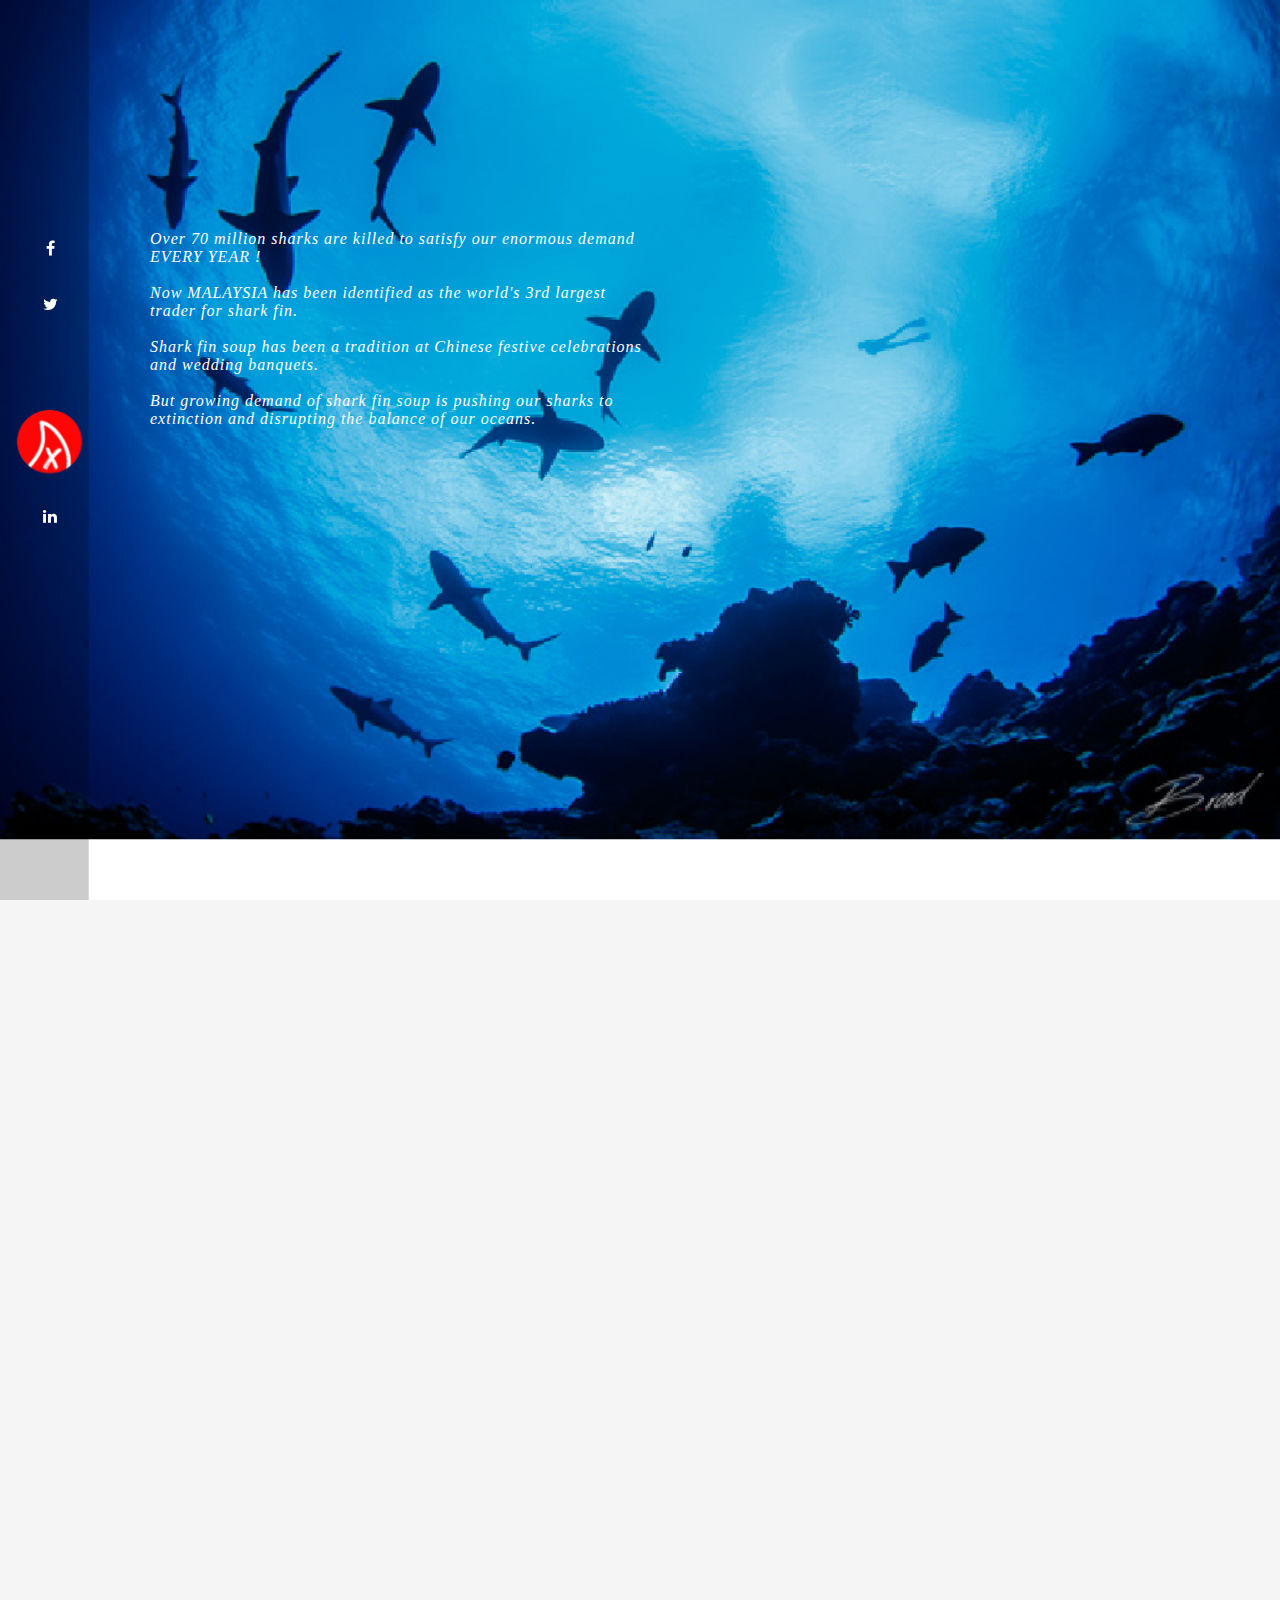
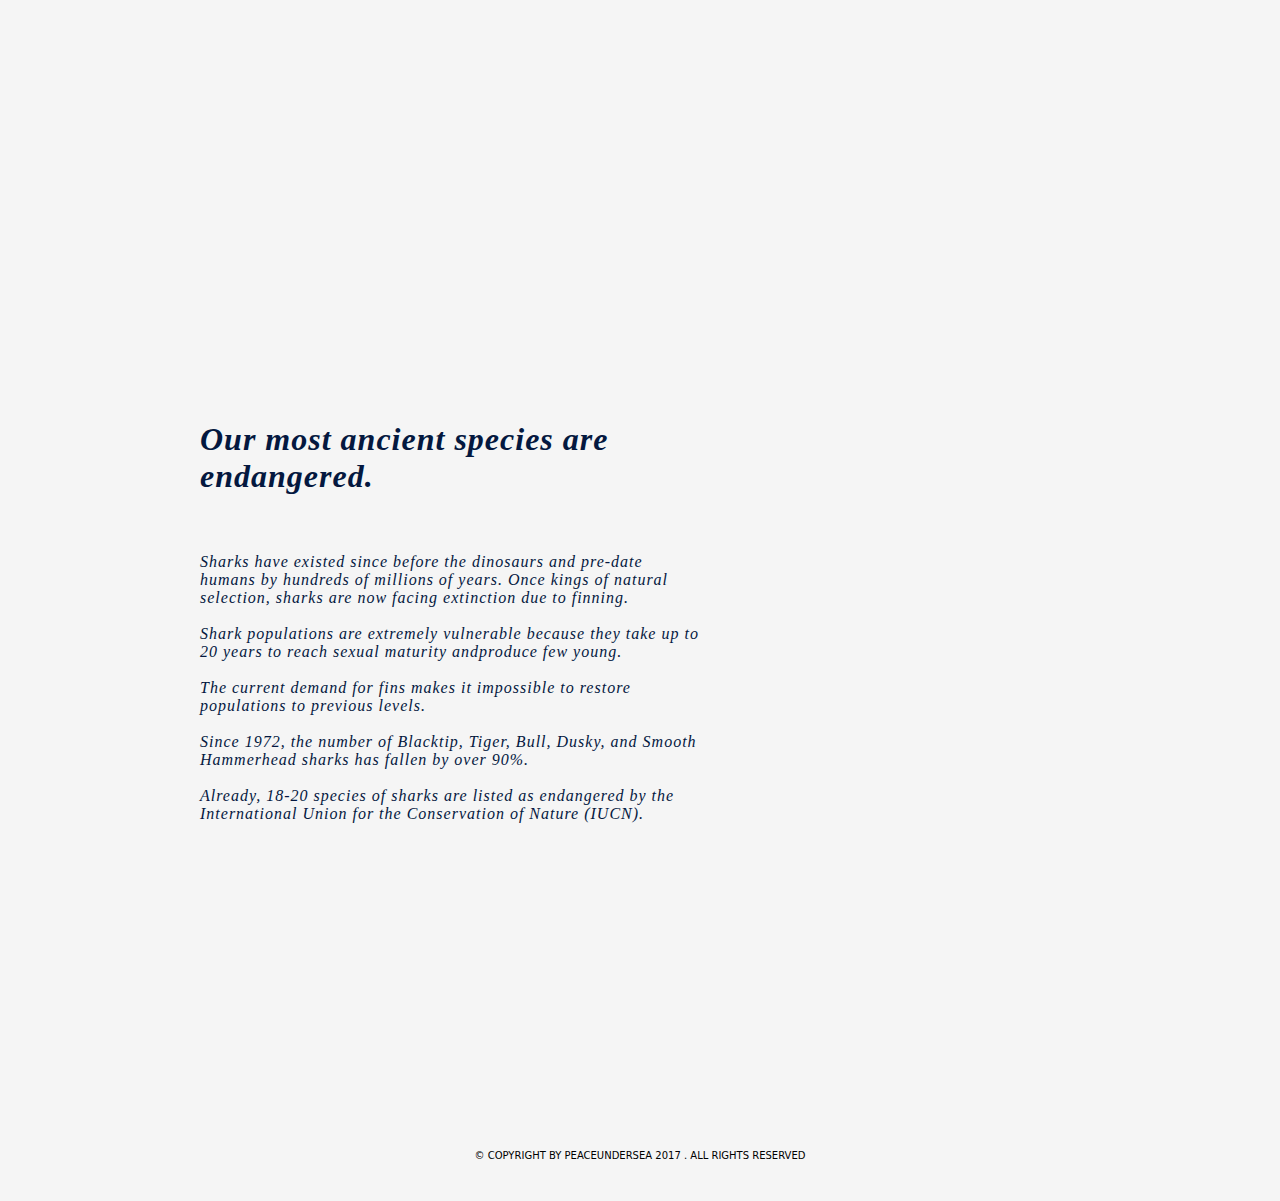
==== index.html @ 81e575c8 "PEACEUNDERSEA" ====
<!doctype html>
<html>
<head>
<meta charset="utf-8">
<title>nodealnokill</title>
<link href="indexstylr.css" rel="stylesheet" type="text/css">
<link rel="stylesheet" href="https://cdnjs.cloudflare.com/ajax/libs/font-awesome/4.7.0/css/font-awesome.min.css">
<script src="js/jquery-1.10.2.min.js"></script>
<script src="js/JQUERYMain.js"></script>
</head>

<body>
	<div class="scroll">
          <div class="down"></div>
        </div>	

<div id="header">
	<a href="#" class="fa fa-facebook"></a>
    <a href="#" class="fa fa-twitter"></a>
	<a href="#" class="fa fa-google"></a>
	<a href="#" class="fa fa-linkedin"></a>
</div>
	</div>
<div id="openMenu">
		<img src="img/sublogo-03-03-03-03.png" style="width:100px;height:100px;">
	</div>   

	<div id="closeMenu">
		<img src="img/close icon-07-03.png" style="width:100px;height:100px;">
	</div>
	<div id="main">
		<div id="logoSection">
			<img src="img/menu icon-07-07-03.png" style="width:360px;height:200px;">
		<div id="logoSection2">
			<img src="img/hashtag-03.png" style="width:360px;height:200px;">
		</div> 
		</div>
		<div id="menuSection">
			<ul>
			<li onclick='window.location.href="index.html"'>FACTS
					<div id="services" class="menu">
					</div>
				</li>
				<li onclick='window.location.href="about.html"'>ABOUT
				<div id="about" class="menu">
				</div>
				</li>
				<li onclick='window.location.href="contact.html"'>CONTACT
					<div id="work" class="menu">
					</div>
				</li>
				<li onclick='window.location.href="survey.html"'>SURVEY
					<div id="services" class="menu">
					</div>
				</li>
			</ul>
			
		</div>
	</div>
	
<div class="wow slideInDown">
<div id="box1">
<div id="content1">
Over 70 million sharks are killed to satisfy our enormous demand EVERY YEAR !
	</br>
	</br>
	Now MALAYSIA has been identified as the world's 3rd largest trader for shark fin.
	</br>
	</br>
Shark fin soup has been a tradition at Chinese festive celebrations and wedding banquets.
</br>
</br>
But growing demand of shark fin soup is pushing our sharks to extinction and disrupting
the balance of our oceans.
	</div>
</div>
<div id="box2">
</div>
<div id="box3">
<div id="content2">
<h1>Our most ancient species are endangered.</h1>
	</br>
	</br>
	Sharks have existed since before the dinosaurs and pre-date humans
by hundreds of millions of years. Once kings of natural selection, sharks
are now facing extinction due to finning. 
	</br>
	</br>
Shark populations are extremely vulnerable because they take up
to 20 years to reach sexual maturity andproduce few young. 
</br>
</br>
The current demand for fins makes it impossible to 
restore populations to previous levels.
</br>
</br>
Since 1972, the number of Blacktip, Tiger, Bull, Dusky, and Smooth 
Hammerhead sharks has fallen by over 90%. 
</br></br>
Already, 18-20 species of sharks are listed as endangered
by the International Union for the  Conservation of Nature (IUCN).
	</div>
</div>
	</div>
<center>
<div id="footer">
	<p>
&copy; COPYRIGHT BY PEACEUNDERSEA 2017 . ALL RIGHTS RESERVED
	</p>
</div>
	</center>

</body>

<script src="js/wow.min.js"></script>
	<script>
              new WOW().init();
              </script>
              
</html>
---- indexstylr.css ----
@charset "utf-8";
body{
	margin: 0px;
	padding: 0px;
	background-color: whitesmoke;
}
.scroll{
	position: absolute;
	padding-top: 20px;
	padding-left: 65px;
}
.down{
	width: 50px;
	height: 70px;
	border-radius: 25px;
	background: transparent;
	border: 3px solid #FFFFFF;
	overflow: hidden;
	margin-left: 1350px;
	margin-top: 320px;
	position: fixed;
}
.down:before{
	content: '';
	position: absolute;
	width: 6px;
	height: 6px;
	border-radius: 3px;
	background: #fff;
	left: 50%;
	top: 15px;
	transform: translate(-50%,0);
	animation: animate 1s linear infinite;
}
.down:after{
	content: '';
	position: absolute;
	width: 6px;
	height: 15px;
	background: #fff;
	left: 50%;
	top: 10px;
	transform: translate(-50%,0);
	border-radius: 3px;
}
@keyframes animate{
	0%
	{
		transform: translate(-50%,20px);
		opacity: 0;
	}
	80%
	{
		transform: translate(-50%,60px);
		opacity: 1;
	}
	100%
	{
		transform: translate(-50%,100px);
		opacity: 0;
	}
}
#main{
	height: 100vh;
	width: 100%;
	position: fixed;
	display: none;
}
#logoSection{
	height: 100%;
	width: 50%;
	background-color: #fcfcfc;
	box-shadow: 10px 0px 30px rgba(0,0,0,.4);
	position: absolute;
	z-index: 999;
}
#logoSection img{
	position: absolute;
	top: 13%;
	left: 50%;
	transform: translate(-50%,50%);	
}
#logoSection2 img{
	position: absolute;
	top: 35%;
	left: 50%;
	transform: translate(-50%,50%);	
}
#menuSection{
	height: 100%;
	width: 50%;
	background-color: #04183F;
	position: absolute;
	left: 50%;
}
#menuSection ul{
	list-style: none;
	margin: 0px;
	padding: 0px;
	position: absolute;
	top: 25%;
	left: -1%;
}
#menuSection ul li{
	height: 100px;
	width: 350px;
	font-family: 'Glacial Indifference';
	color: aliceblue;
	font-size: 60px;
	line-height: 100px;
	cursor: pointer;
	z-index: 1;
}
.menu{
	height: 100px;
	width: 0px;
	background-color: #FF0606;
	display: inline-table;
	position: absolute;
	left: -50%;
	cursor: pointer;
	pointer-events: none;
	transition: all.5s;
}
.rotate{
	pointer-events: none;
}
#menuSection ul li:hover .menu{
	width: 400px;
}
#openMenu,#closeMenu{
	height: 100px;
	width: 100px;
	position: fixed;
	top: 43%;
	left: 0%;
	z-index: 999;
	cursor: pointer;
}
#openMenu:hover{
	transform: scale(1.5);
}
#closeMenu:hover{
	transform: scale(1.5);
}
#closeMenu{
	left:100%;
}
#header{
  padding: 0;
  padding-top: 220px;
  margin-right: 0;
	margin-left: 10px;
  vertical-align: middle;
  display: inline-block;
	width: 1px;
	position: fixed;
}
.fa {
  padding: 10px;
  font-size: 30px;
  width: 40px;
  text-align: center;
  text-decoration: none;
  margin: 10px 10px;
}

.fa-facebook:hover {
	color: #FF0606;
}
.fa-twitter:hover{
	color: #FF0606;
}
.fa-google:hover{
	color: #FF0606;
}
.fa-linkedin:hover{
	color: #FF0606;
}
.fa-facebook {
  color: white;
}

.fa-twitter {
  color: white;
}

.fa-google {
  color: white;
	padding-top: 110px;
}

.fa-linkedin {
  color: white;
}
#box1{
	height: 100vh;
	width: 100%;
	background-image: url(img/box1-01.jpg);
	background-size:cover;
	background-attachment: fixed;
}
#content1{
	height: 200px;
	width: 500px;
	color: #FFFFFF;
	font-family: Neris;
	font-style: italic;
	letter-spacing: 1px;
	-webkit-box-sizing: content-box;
	-moz-box-sizing: content-box;
	box-sizing: content-box;
	display: inline-block;
	margin-top: 230px;
	margin-left: 150px;
}
#content2{
	height: 200px;
	width: 500px;
	color: #04183f;
	font-family: Neris;
	font-style: italic;
	letter-spacing: 1px;
	-webkit-box-sizing: content-box;
	-moz-box-sizing: content-box;
	box-sizing: content-box;
	display: inline-block;
	margin-top: 200px;
	margin-left: 200px;
}
#box2{
	height: 100vh;
	width: 100%;
	background-image: url(img/2-01-01.jpg);
	background-size:cover;
	background-attachment: fixed;
}
#box3{
	height: 100vh;
	width: 100%;
	background-image: url(img/3-01-01.jpg);
	background-size:cover;
	background-attachment: fixed;
}
#footer{
	width: 100%;
	height: auto;
	font-family: Segoe, "Segoe UI", "DejaVu Sans", "Trebuchet MS", Verdana, sans-serif;
	font-size: x-small;
	margin-top: 50px;
	margin-bottom: 40px;
	margin-right: auto;
	margin-left: auto;
}
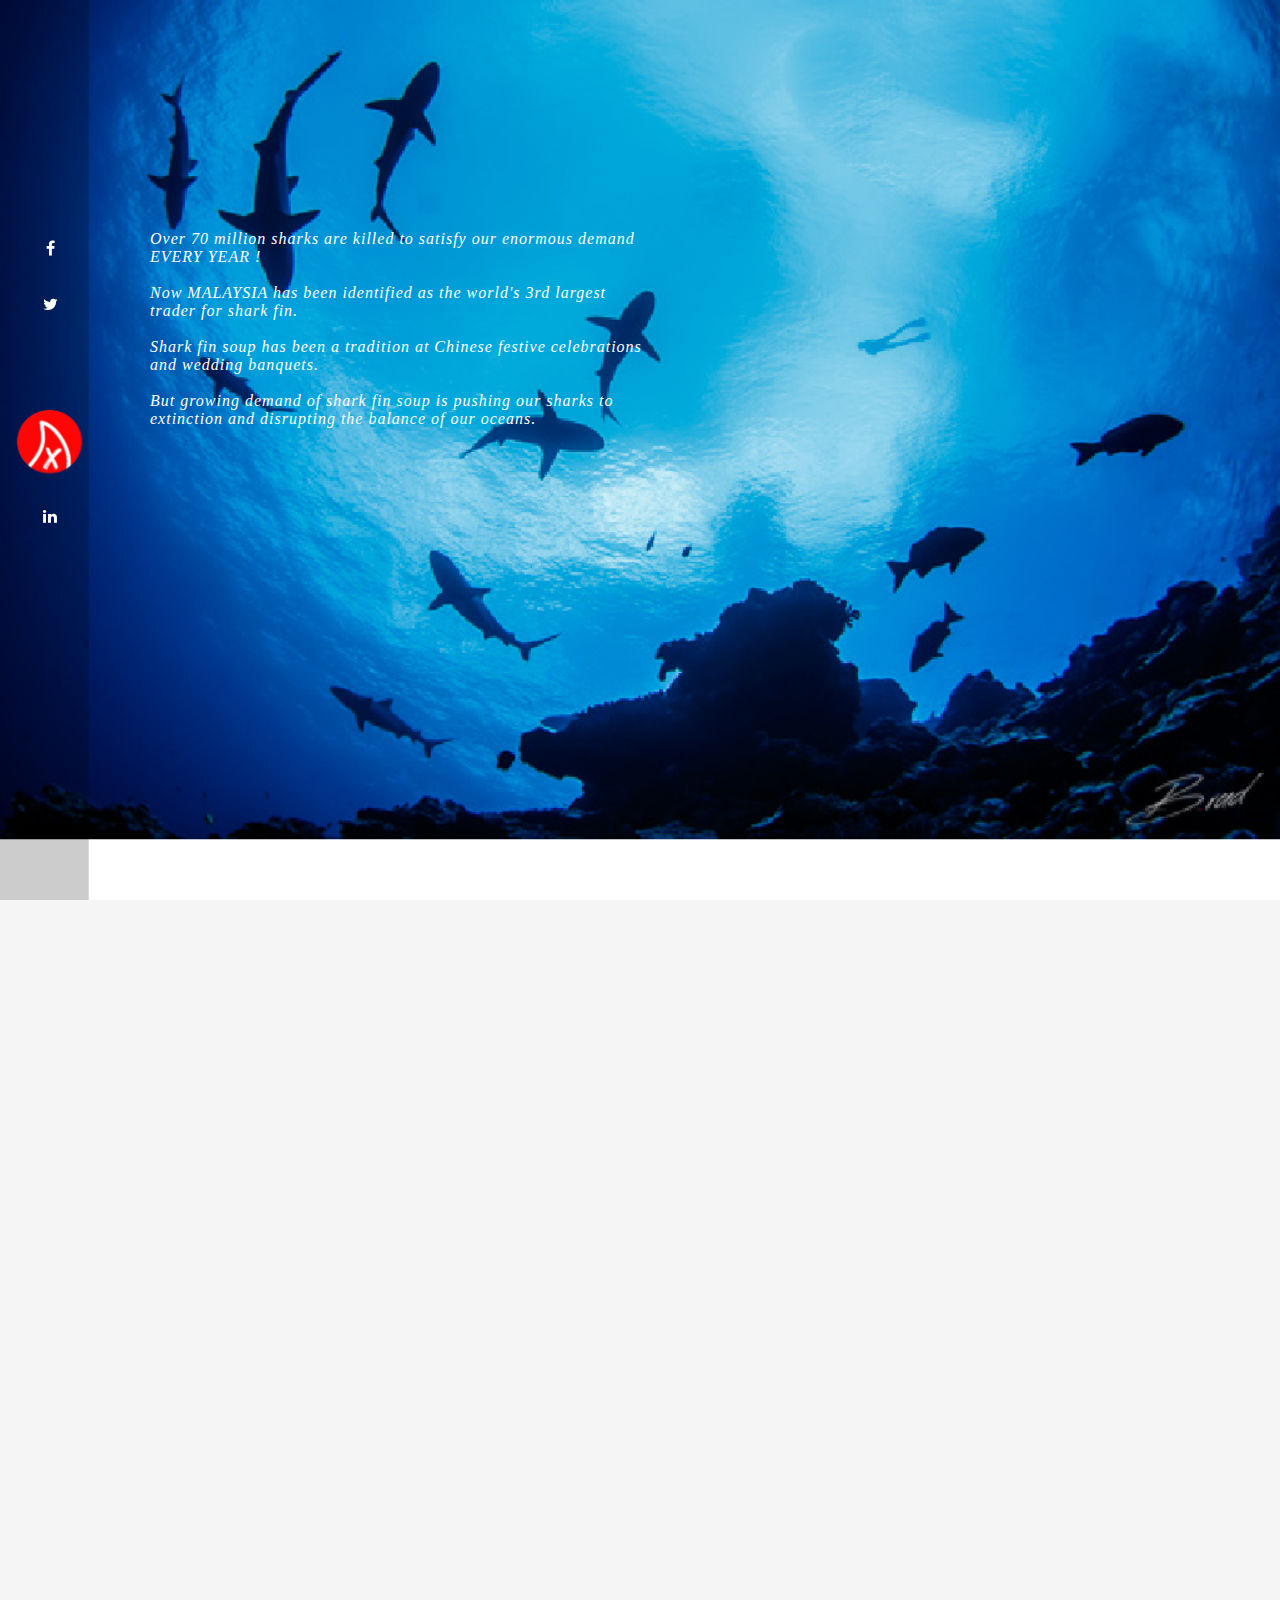
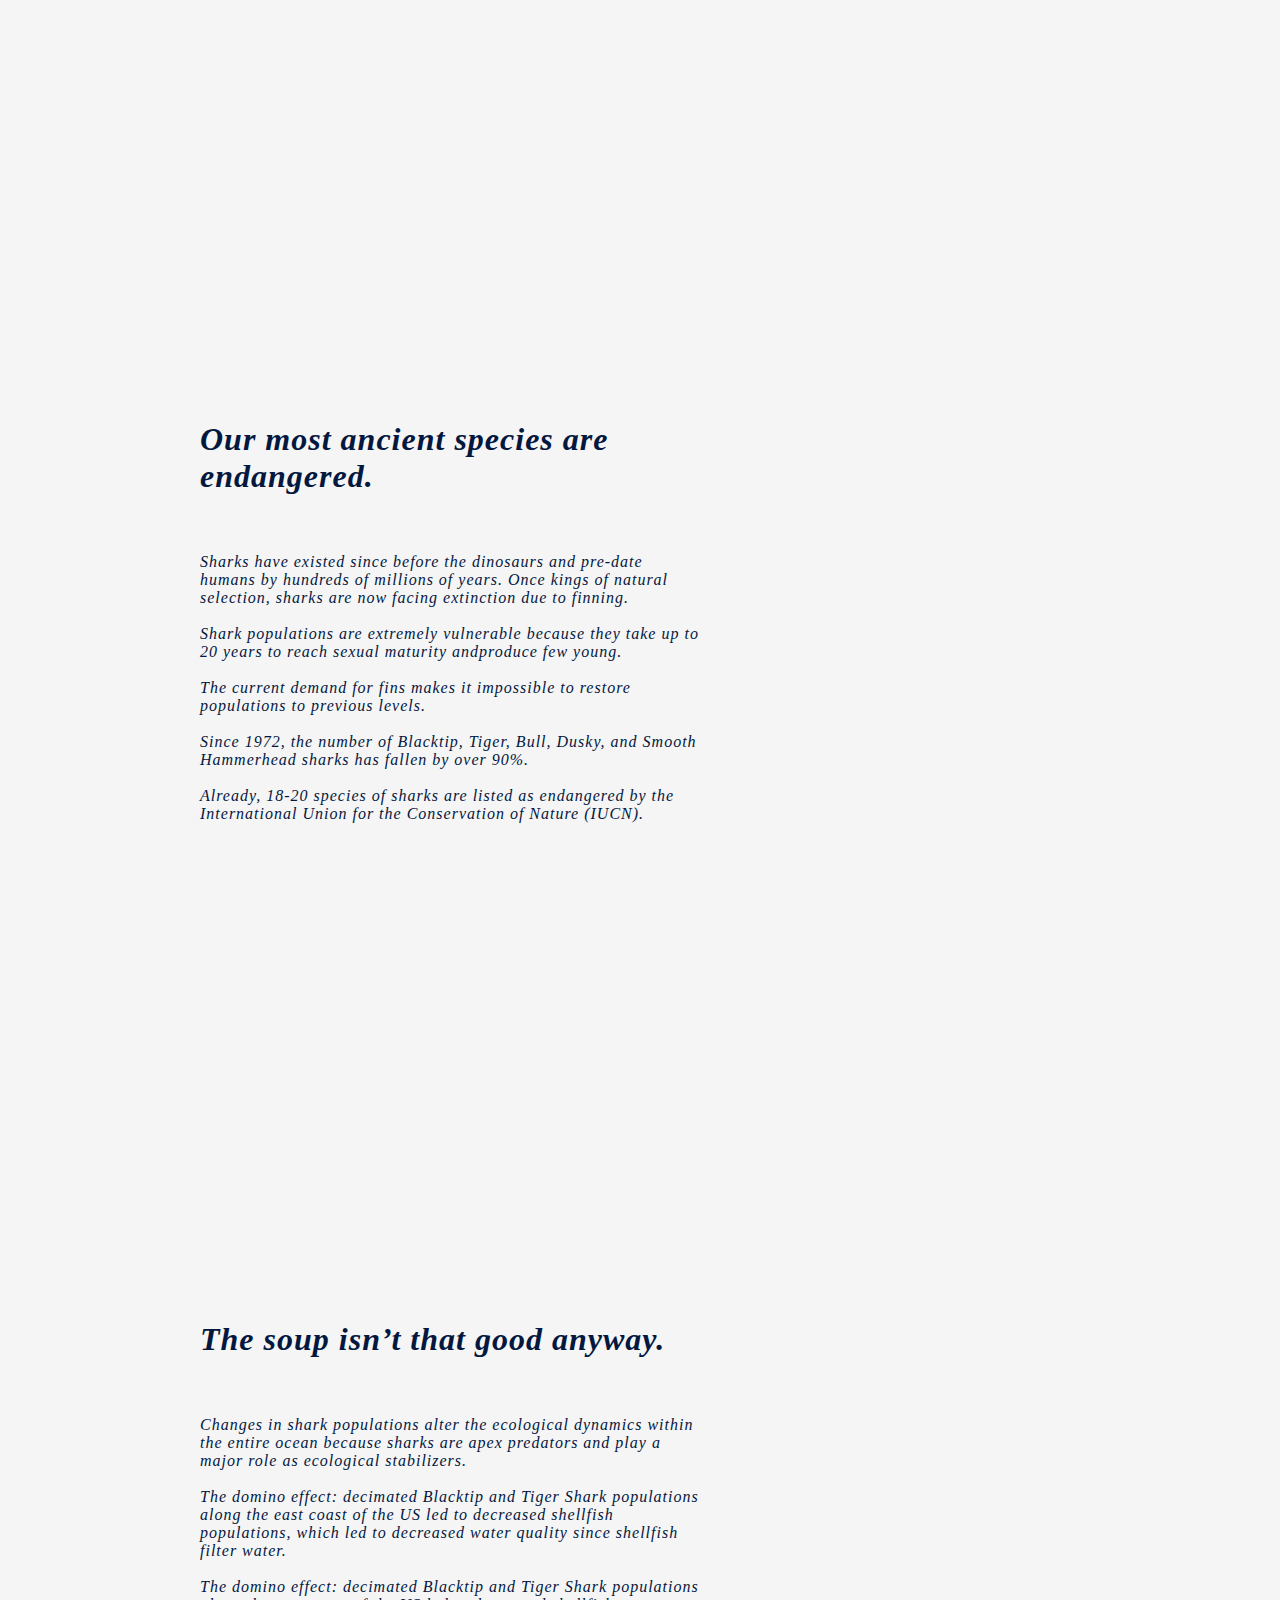
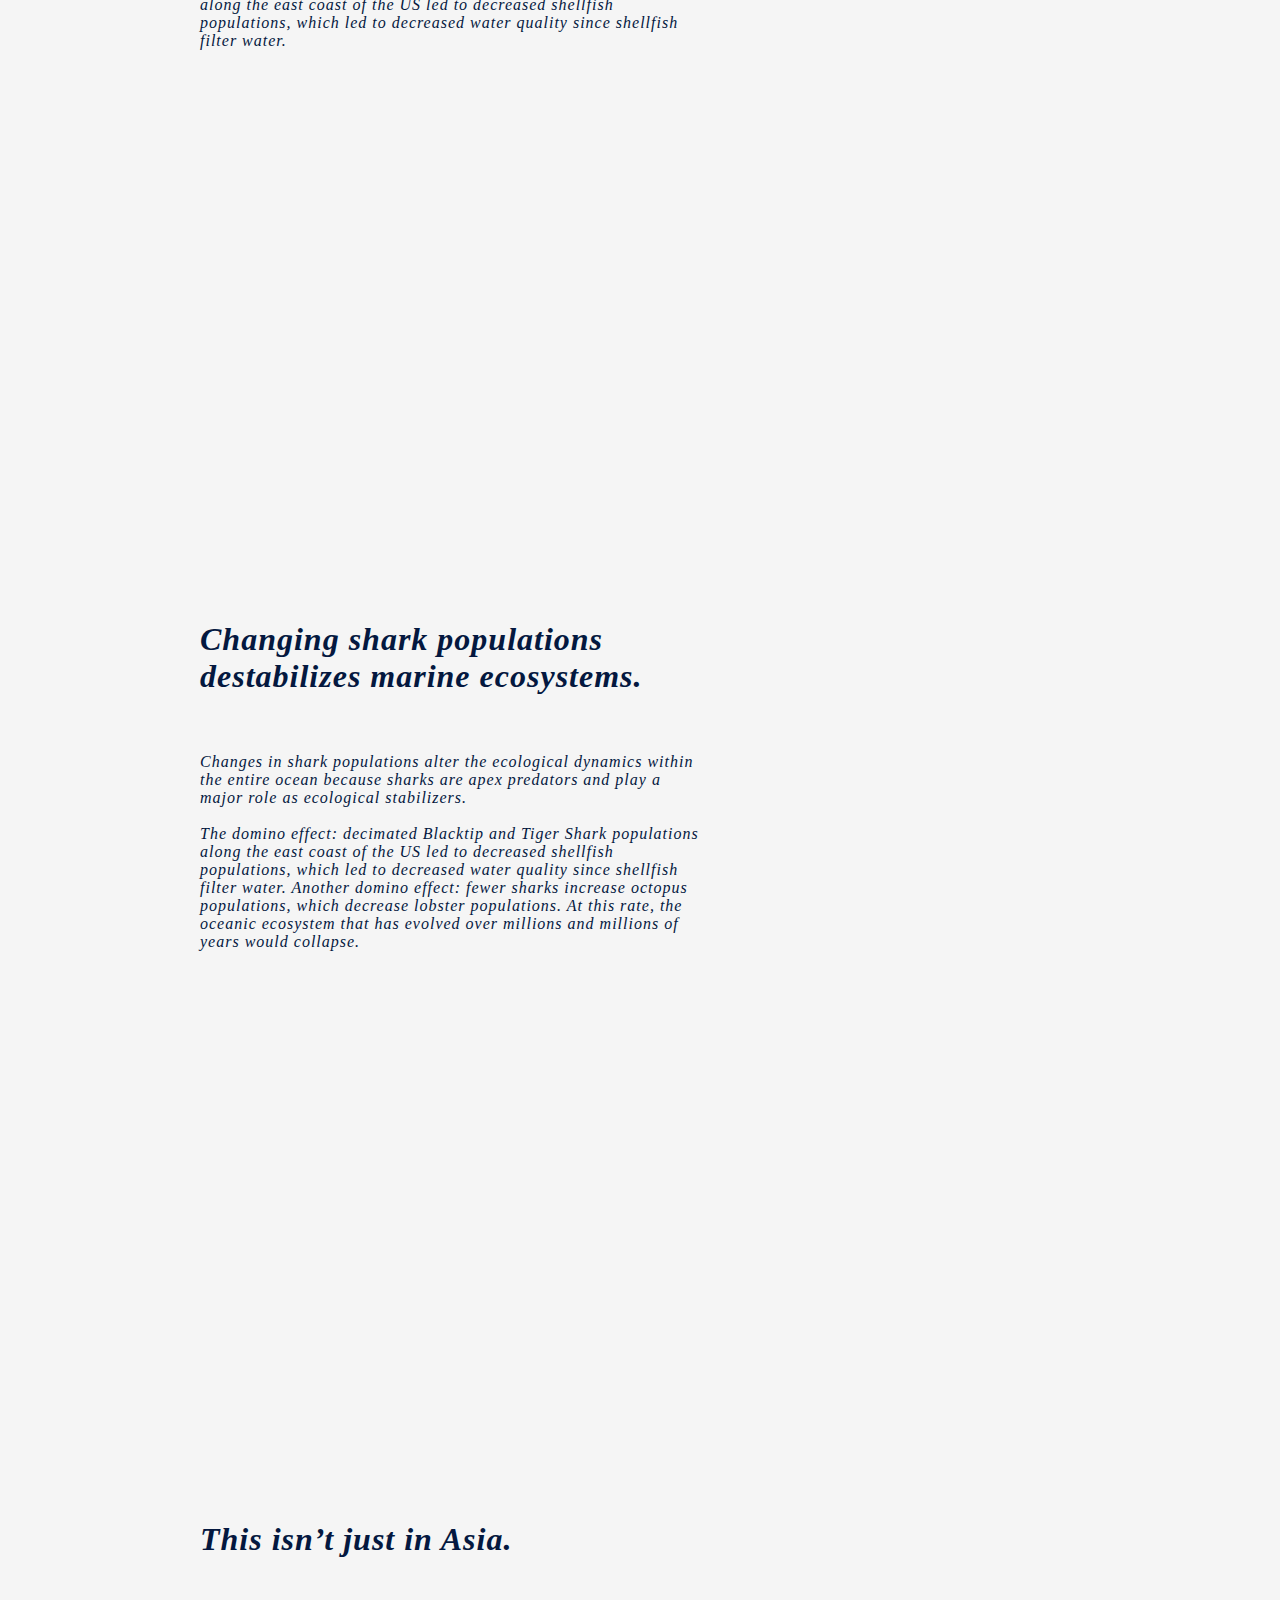
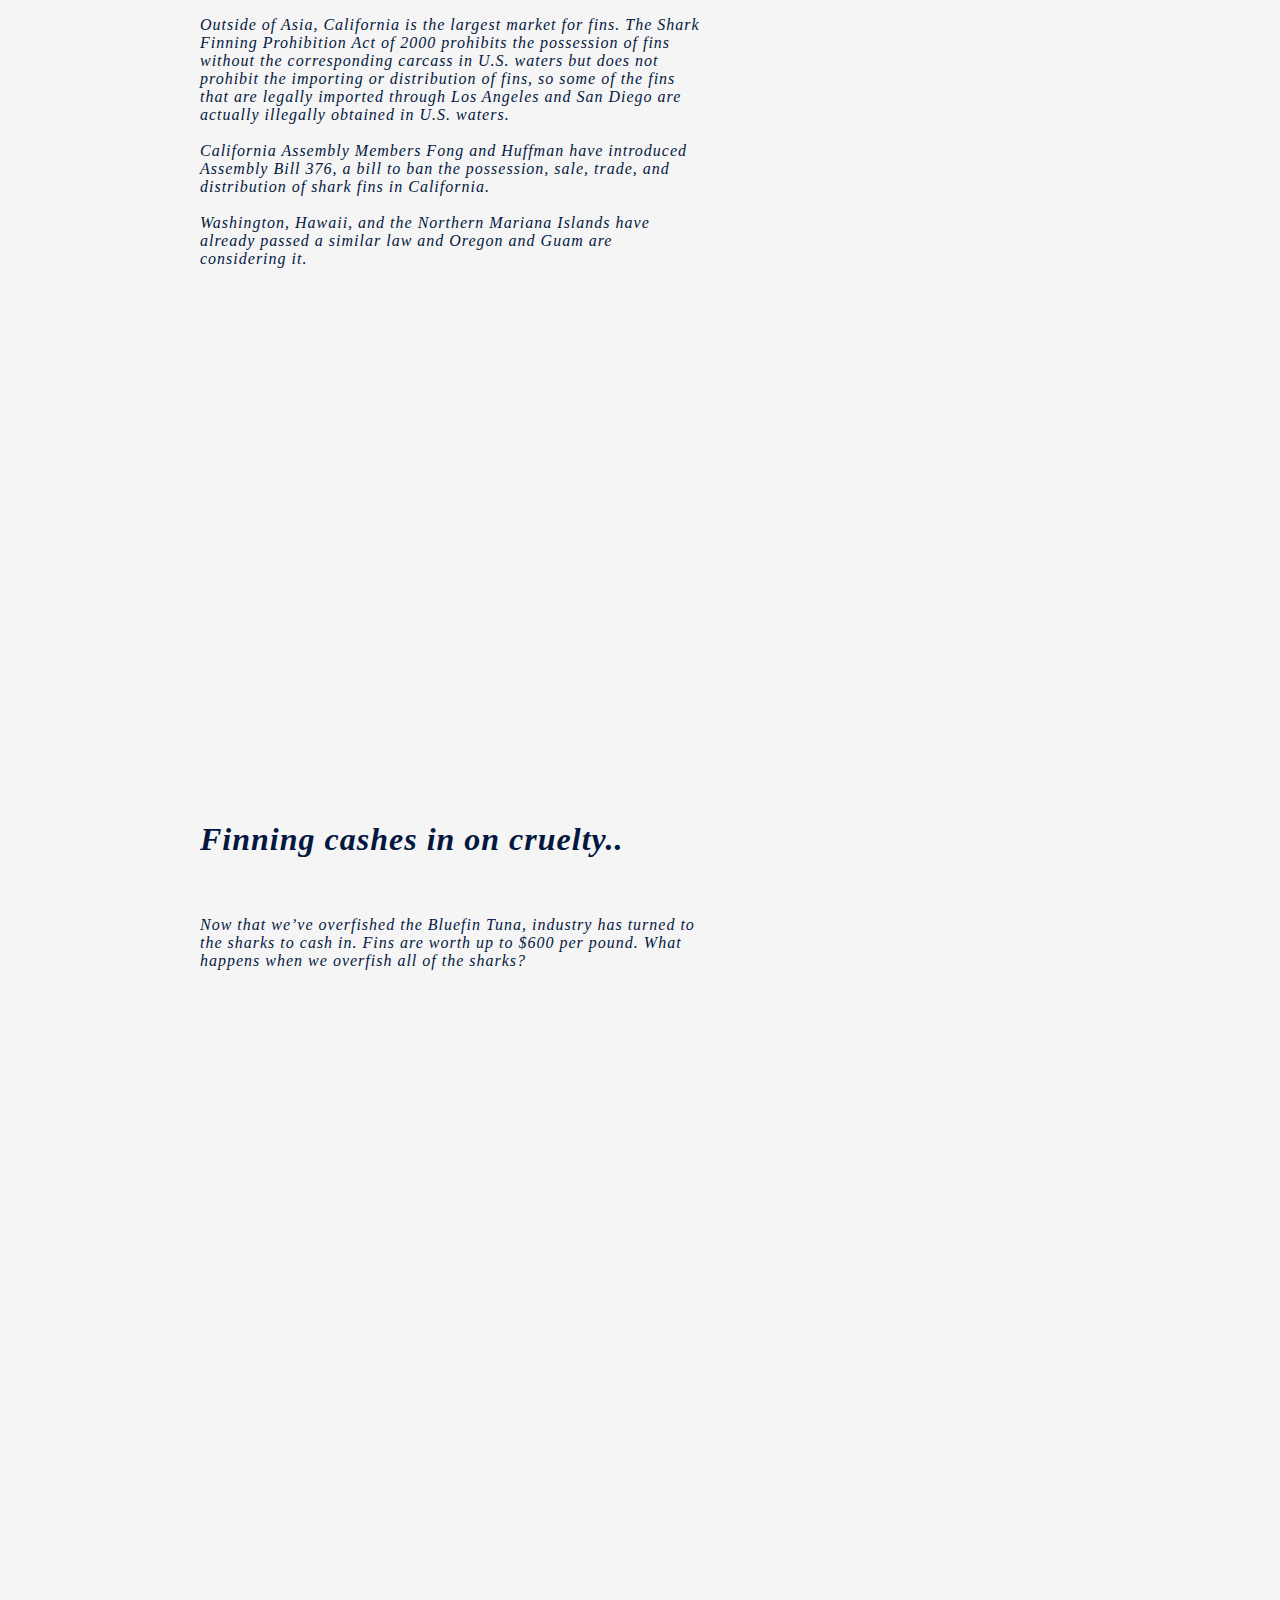
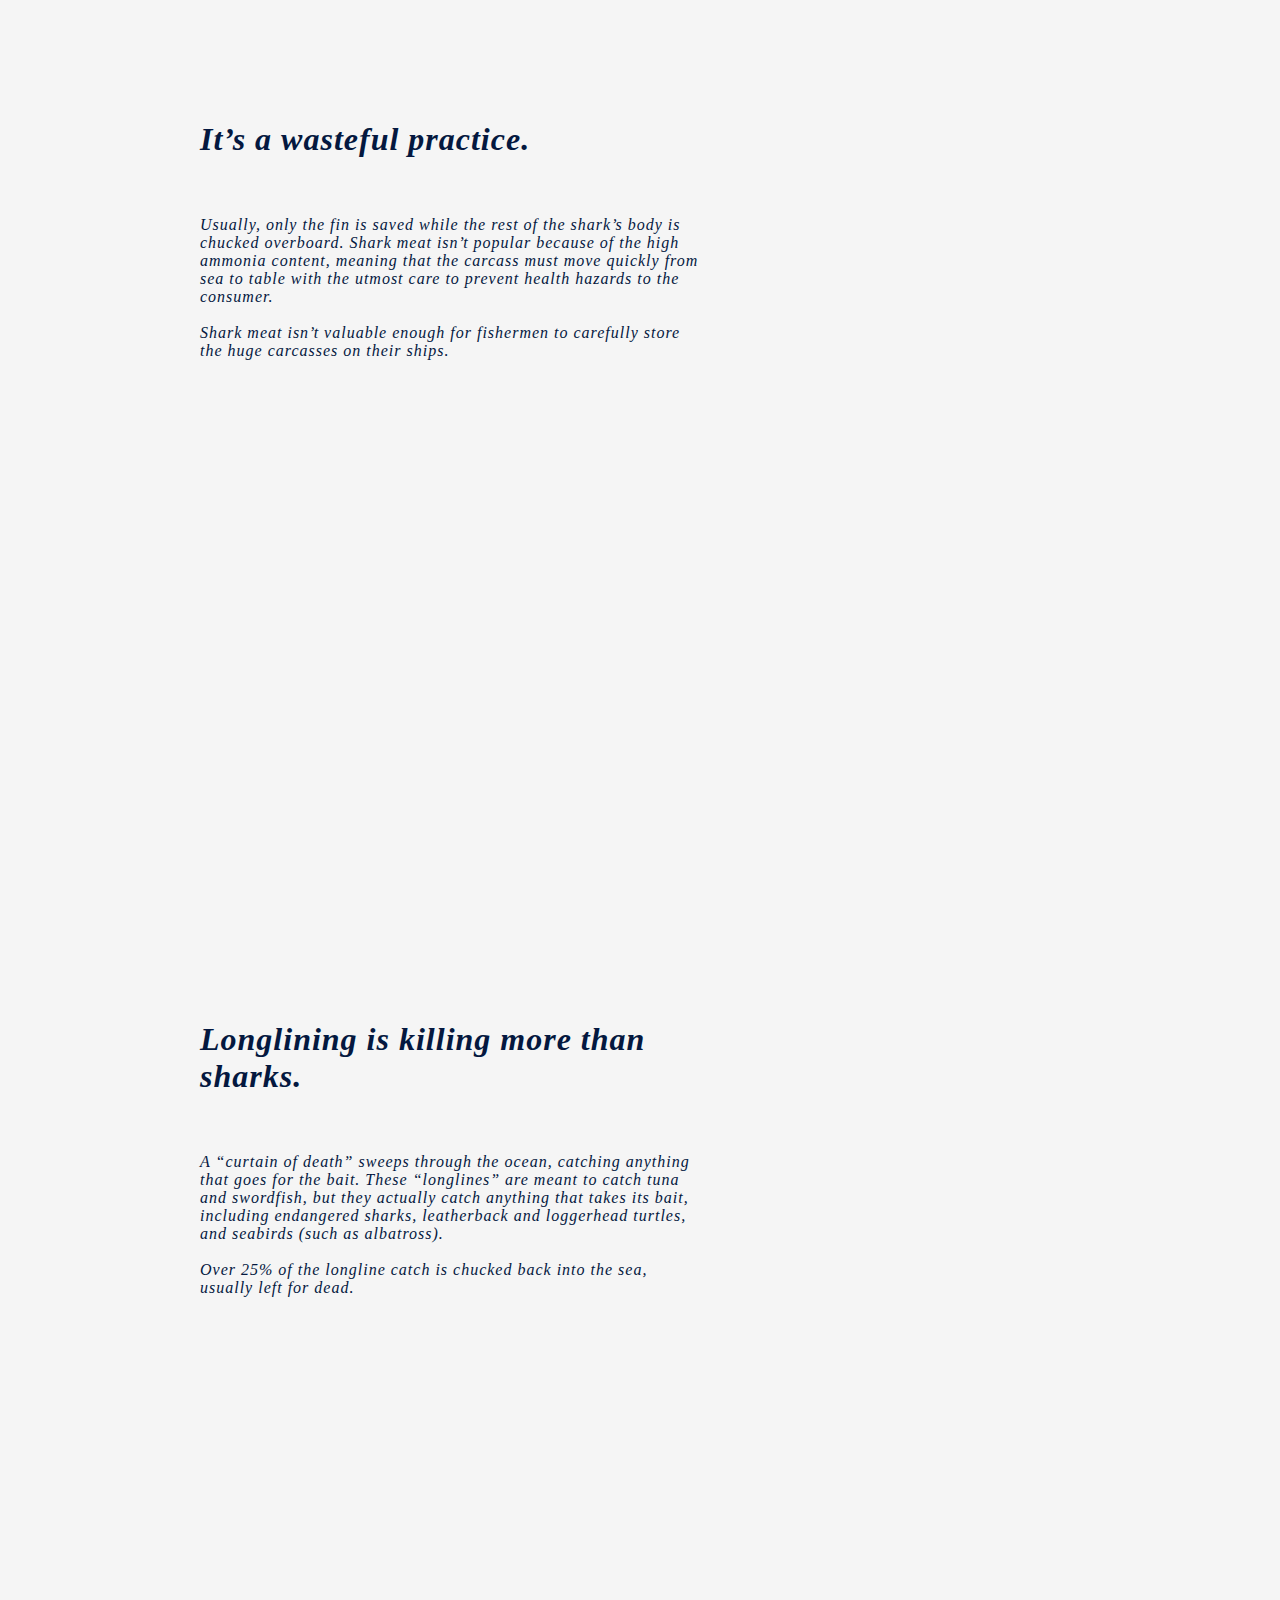
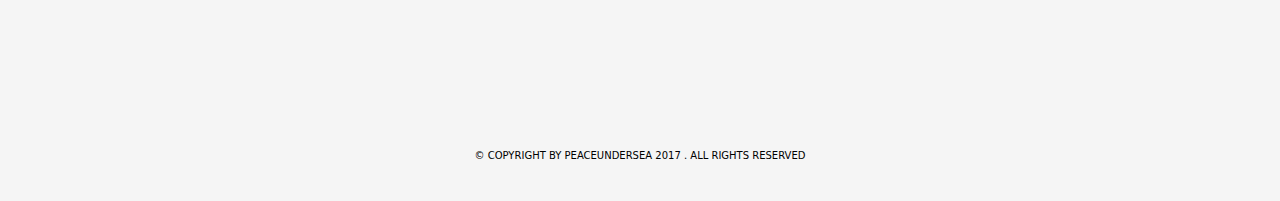
==== commit 305161a5: "index" ====
--- a/index.html
+++ b/index.html
@@ -101,7 +101,77 @@
 by the International Union for the  Conservation of Nature (IUCN).
 	</div>
 </div>
+<div id="box4">
+<div id="content3">
+<h1>The soup isn’t that good anyway.</h1>
+	</br>
+	</br>
+	Changes in shark populations alter the ecological dynamics within the entire ocean because sharks are apex predators and play a major role as ecological stabilizers.
+	</br>
+	</br>
+The domino effect: decimated Blacktip and Tiger Shark populations along the east coast of the US led to decreased shellfish populations, which led to decreased water quality since shellfish filter water. 
+</br>
+</br>
+The domino effect: decimated Blacktip and Tiger Shark populations along the east coast of the US led to decreased shellfish populations, which led to decreased water quality since shellfish filter water. 
 	</div>
+</div>
+	<div id="box5">
+<div id="content4">
+<h1>Changing shark populations destabilizes marine ecosystems.</h1>
+	</br>
+	</br>
+	Changes in shark populations alter the ecological dynamics within the entire ocean because sharks are apex predators and play a major role as ecological stabilizers.
+	</br>
+	</br>
+The domino effect: decimated Blacktip and Tiger Shark populations along the east coast of the US led to decreased shellfish populations, which led to decreased water quality since shellfish filter water. Another domino effect: fewer sharks increase octopus populations, which decrease lobster populations. At this rate, the oceanic ecosystem that has evolved over millions and millions of years would collapse.
+</br>
+</br>
+	</div>
+</div>
+	<div id="box6">
+<div id="content5">
+<h1>This isn’t just in Asia.</h1>
+	</br>
+	</br>
+	Outside of Asia, California is the largest market for fins. The Shark Finning Prohibition Act of 2000 prohibits the possession of fins without the corresponding carcass in U.S. waters but does not prohibit the importing or distribution of fins, so some of the fins that are legally imported through Los Angeles and San Diego are actually illegally obtained in U.S. waters.
+</br></br>
+	California Assembly Members Fong and Huffman have introduced Assembly Bill 376, a bill to ban the possession, sale, trade, and distribution of shark fins in California. 
+</br></br>
+	Washington, Hawaii, and the Northern Mariana Islands have already passed a similar law and Oregon and Guam are considering it.
+	</div>
+</div>
+	<div id="box7">
+<div id="content6">
+<h1>Finning cashes in on cruelty..</h1>
+	</br>
+	</br>
+	Now that we’ve overfished the Bluefin Tuna, industry has turned to the sharks to cash in. Fins are worth up to $600 per pound. What happens when we overfish all of the sharks?
+	</div>
+</div>
+	<div id="box8">
+<div id="content7">
+<h1>It’s a wasteful practice.</h1>
+	</br>
+	</br>
+	Usually, only the fin is saved while the rest of the shark’s body is chucked overboard. Shark meat isn’t popular because of the high ammonia content, meaning that the carcass must move quickly from sea to table with the utmost care to prevent health hazards to the consumer.
+	</br>
+	</br>
+ Shark meat isn’t valuable enough for fishermen to carefully store the huge carcasses on their ships.
+	</div>
+</div>
+	<div id="box9">
+<div id="content8">
+<h1>Longlining is killing more than sharks.</h1>
+	</br>
+	</br>
+	A “curtain of death” sweeps through the ocean, catching anything that goes for the bait. These “longlines” are meant to catch tuna and swordfish, but they actually catch anything that takes its bait, including endangered sharks, leatherback and loggerhead turtles, and seabirds (such as albatross). 
+	</br>
+	</br>
+Over 25% of the longline catch is chucked back into the sea, usually left for dead.
+	</div>
+</div>
+
+
 <center>
 <div id="footer">
 	<p>
--- a/indexstylr.css
+++ b/indexstylr.css
@@ -228,6 +228,104 @@
 	margin-top: 200px;
 	margin-left: 200px;
 }
+#content2{
+	height: 200px;
+	width: 500px;
+	color: #04183f;
+	font-family: Neris;
+	font-style: italic;
+	letter-spacing: 1px;
+	-webkit-box-sizing: content-box;
+	-moz-box-sizing: content-box;
+	box-sizing: content-box;
+	display: inline-block;
+	margin-top: 200px;
+	margin-left: 200px;
+}
+#content3{
+	height: 200px;
+	width: 500px;
+	color: #04183f;
+	font-family: Neris;
+	font-style: italic;
+	letter-spacing: 1px;
+	-webkit-box-sizing: content-box;
+	-moz-box-sizing: content-box;
+	box-sizing: content-box;
+	display: inline-block;
+	margin-top: 200px;
+	margin-left: 200px;
+}
+#content4{
+	height: 200px;
+	width: 500px;
+	color: #04183f;
+	font-family: Neris;
+	font-style: italic;
+	letter-spacing: 1px;
+	-webkit-box-sizing: content-box;
+	-moz-box-sizing: content-box;
+	box-sizing: content-box;
+	display: inline-block;
+	margin-top: 200px;
+	margin-left: 200px;
+}
+#content5{
+	height: 200px;
+	width: 500px;
+	color: #04183f;
+	font-family: Neris;
+	font-style: italic;
+	letter-spacing: 1px;
+	-webkit-box-sizing: content-box;
+	-moz-box-sizing: content-box;
+	box-sizing: content-box;
+	display: inline-block;
+	margin-top: 200px;
+	margin-left: 200px;
+}
+#content6{
+	height: 200px;
+	width: 500px;
+	color: #04183f;
+	font-family: Neris;
+	font-style: italic;
+	letter-spacing: 1px;
+	-webkit-box-sizing: content-box;
+	-moz-box-sizing: content-box;
+	box-sizing: content-box;
+	display: inline-block;
+	margin-top: 200px;
+	margin-left: 200px;
+}
+#content7{
+	height: 200px;
+	width: 500px;
+	color: #04183f;
+	font-family: Neris;
+	font-style: italic;
+	letter-spacing: 1px;
+	-webkit-box-sizing: content-box;
+	-moz-box-sizing: content-box;
+	box-sizing: content-box;
+	display: inline-block;
+	margin-top: 200px;
+	margin-left: 200px;
+}
+#content8{
+	height: 200px;
+	width: 500px;
+	color: #04183f;
+	font-family: Neris;
+	font-style: italic;
+	letter-spacing: 1px;
+	-webkit-box-sizing: content-box;
+	-moz-box-sizing: content-box;
+	box-sizing: content-box;
+	display: inline-block;
+	margin-top: 200px;
+	margin-left: 200px;
+}
 #box2{
 	height: 100vh;
 	width: 100%;
@@ -239,6 +337,48 @@
 	height: 100vh;
 	width: 100%;
 	background-image: url(img/3-01-01.jpg);
+	background-size:cover;
+	background-attachment: fixed;
+}
+#box4{
+	height: 100vh;
+	width: 100%;
+	background-image: url(img/3-01-01-01.jpg);
+	background-size:cover;
+	background-attachment: fixed;
+}
+#box5{
+	height: 100vh;
+	width: 100%;
+	background-image: url(img/box1-01-01.jpg);
+	background-size:cover;
+	background-attachment: fixed;
+}
+#box6{
+	height: 100vh;
+	width: 100%;
+	background-image: url(img/4-01.jpg);
+	background-size:cover;
+	background-attachment: fixed;
+}
+#box7{
+	height: 100vh;
+	width: 100%;
+	background-image: url(img/5-01.jpg);
+	background-size:cover;
+	background-attachment: fixed;
+}
+#box8{
+	height: 100vh;
+	width: 100%;
+	background-image: url(img/6-01-01.jpg);
+	background-size:cover;
+	background-attachment: fixed;
+}
+#box9{
+	height: 100vh;
+	width: 100%;
+	background-image: url(img/7-01.jpg);
 	background-size:cover;
 	background-attachment: fixed;
 }
